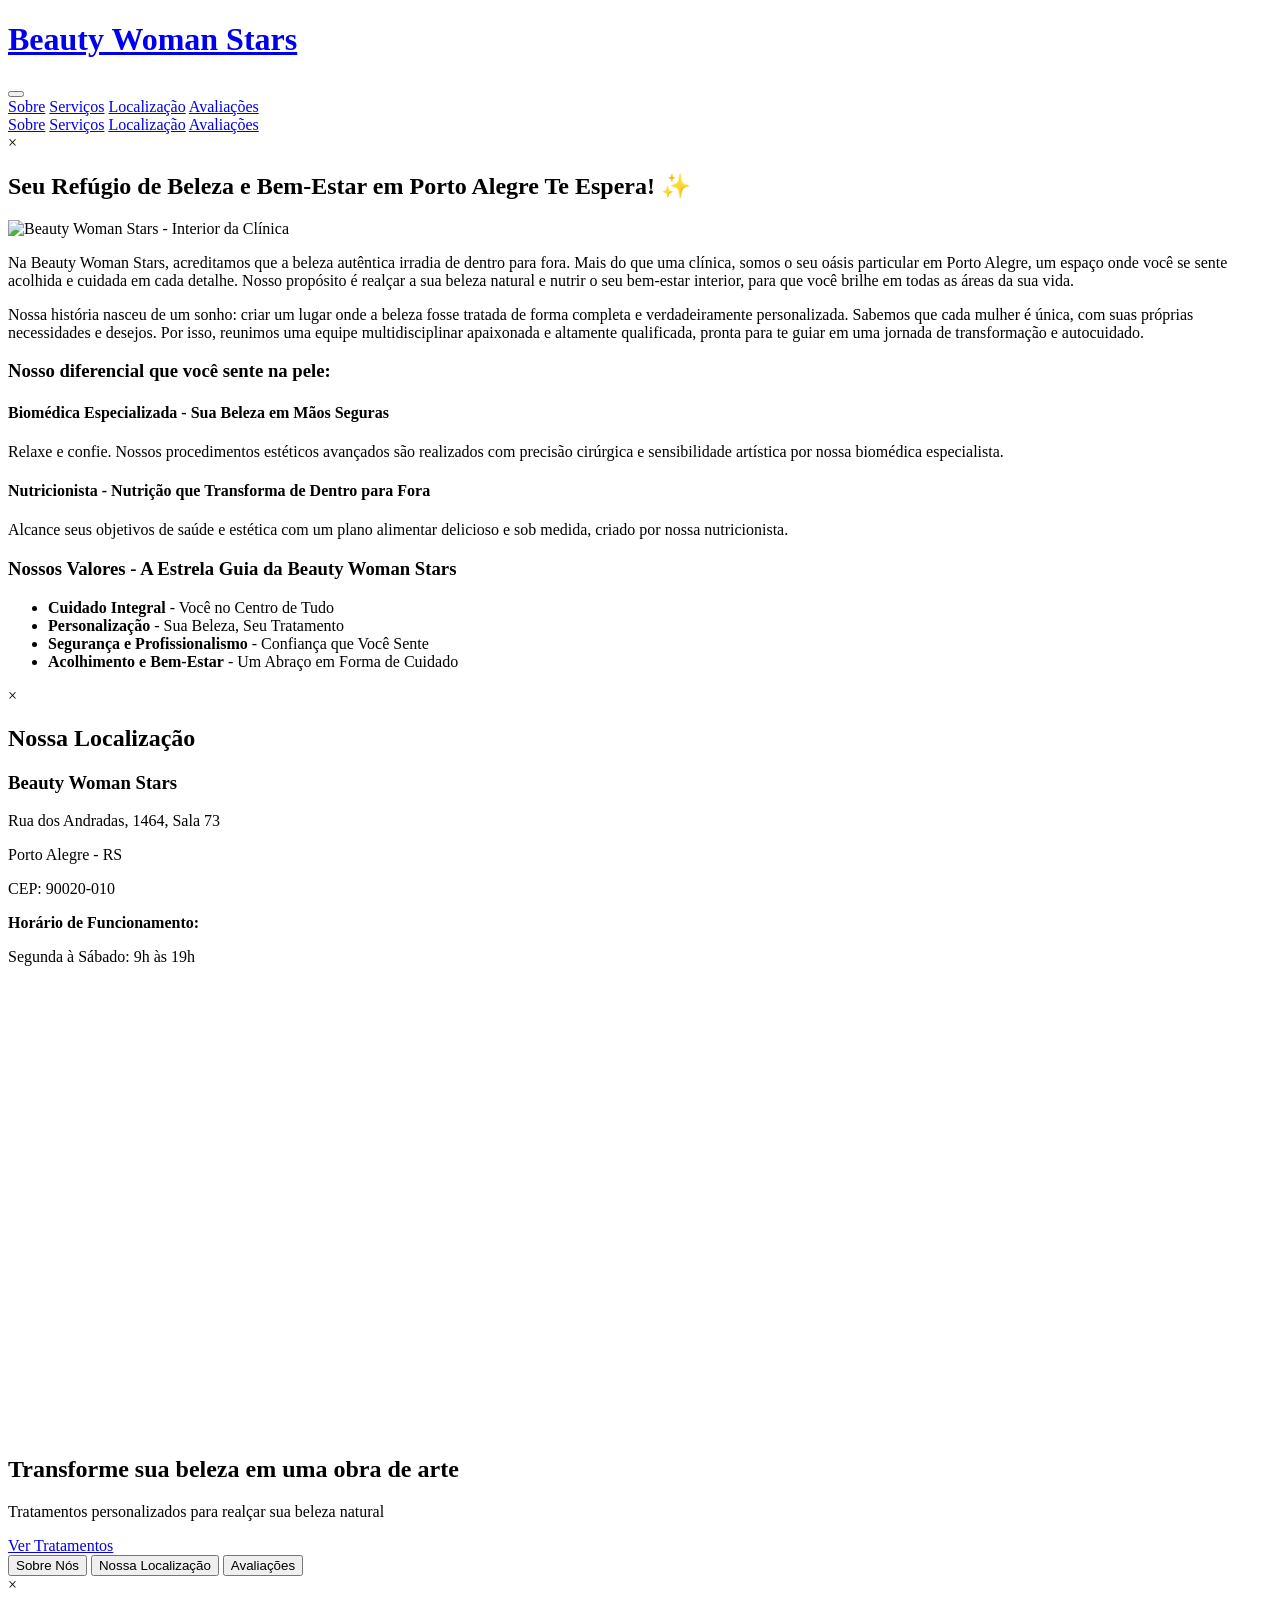
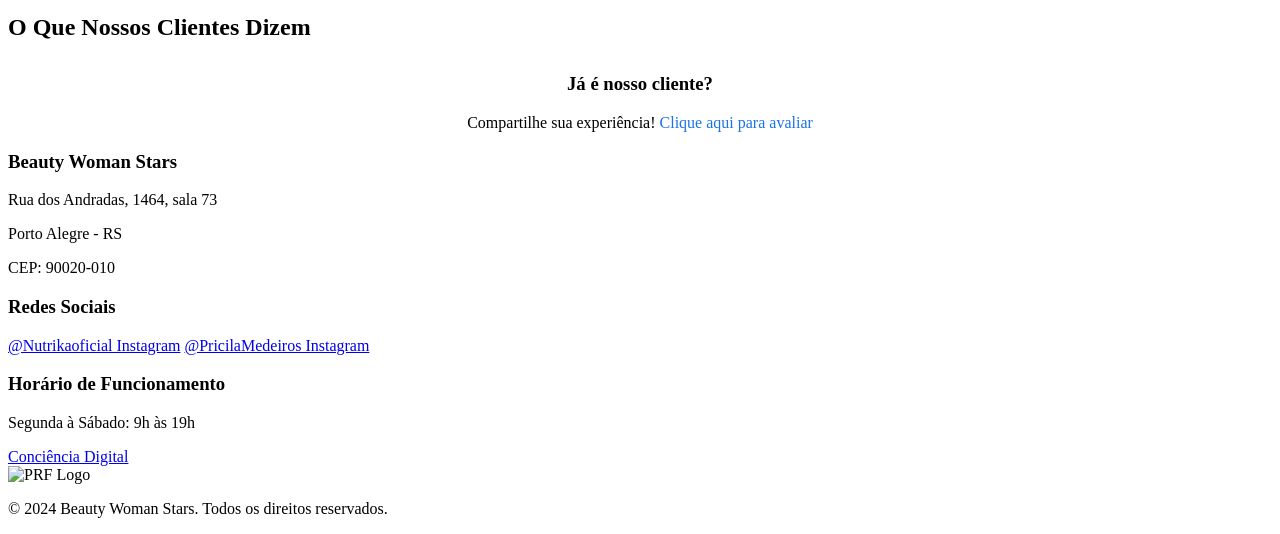
==== index.html @ eb7b233e "Update index.html" ====
<!DOCTYPE html>
<html lang="pt-BR">
<head>
    <meta charset="UTF-8">
    <meta name="viewport" content="width=device-width, initial-scale=1.0">
    <title>Beauty Woman Stars</title>
    <link rel="stylesheet" href="css/styles.css">
    <link href="https://fonts.googleapis.com/css2?family=Inter:wght@400;500;600;700&display=swap" rel="stylesheet">
    <link rel="stylesheet" href="https://unpkg.com/aos@next/dist/aos.css" />
    <link rel="stylesheet" href="css/modal.css">
    <link rel="stylesheet" href="css/reviews.css">
    <script src="js/mobile-menu.js" defer></script>
</head>
<body>
    <header class="header">
        <div class="header-content container">
            <div class="header-left">
            <a href="#" class="home-link">
                <div class="logo">
                <h1>Beauty Woman Stars</h1>
                </div>
            </a>
            </div>

            <div class="header-right">
            <!-- Mobile Menu Button -->
            <button class="mobile-menu-button" aria-label="Menu">
                <span></span>
                <span></span>
                <span></span>
            </button>

            <!-- Desktop Navigation -->
            <nav class="nav-desktop">
                <a href="#sobre" class="nav-button modal-trigger" data-modal="sobreModal">Sobre</a>
                <a href="#servicos" class="nav-button" onclick="window.location.href='treatments.html'">Serviços</a>
                <a href="#localizacao" class="nav-button modal-trigger" data-modal="localizacaoModal">Localização</a>
                <a href="#reviews" class="nav-button modal-trigger" data-modal="reviewsModal">Avaliações</a>
            </nav>

            <!-- Mobile Navigation -->
            <nav class="nav-mobile">
                <div class="nav-mobile-content">
                <a href="#sobre" class="nav-button modal-trigger" data-modal="sobreModal">Sobre</a>
                <a href="#servicos" class="nav-button" onclick="window.location.href='treatments.html'">Serviços</a>
                <a href="#localizacao" class="nav-button modal-trigger" data-modal="localizacaoModal">Localização</a>
                <a href="#reviews" class="nav-button modal-trigger" data-modal="reviewsModal">Avaliações</a>
                </div>
            </nav>
            </div>
        </div>
    </header>

    <main>
        <section id="sobre" style="display: none;">
            <!-- Original content stays but won't be visible on page -->
        </section>

        <div id="sobreModal" class="modal">
            <div class="modal-content">
                <span class="close-modal">&times;</span>
                <h2>Seu Refúgio de Beleza e Bem-Estar em Porto Alegre Te Espera! ✨</h2>
                <div class="about-intro">
                    <div class="about-image">
                        <img src="images/clinica.jpg"
                             alt="Beauty Woman Stars - Interior da Clínica" 
                             class="clinic-image"
                             onerror="this.onerror=null; if(!this.src.includes('placeholder.svg')) this.src='images/placeholder.svg';">
                    </div>
                    <p>Na Beauty Woman Stars, acreditamos que a beleza autêntica irradia de dentro para fora. Mais do que uma clínica, somos o seu oásis particular em Porto Alegre, um espaço onde você se sente acolhida e cuidada em cada detalhe. Nosso propósito é realçar a sua beleza natural e nutrir o seu bem-estar interior, para que você brilhe em todas as áreas da sua vida.</p>
                    
                    <p>Nossa história nasceu de um sonho: criar um lugar onde a beleza fosse tratada de forma completa e verdadeiramente personalizada. Sabemos que cada mulher é única, com suas próprias necessidades e desejos. Por isso, reunimos uma equipe multidisciplinar apaixonada e altamente qualificada, pronta para te guiar em uma jornada de transformação e autocuidado.</p>
                </div>

                <div class="services-highlight">
                    <h3>Nosso diferencial que você sente na pele:</h3>
                    <div class="service-cards">
                        <div class="service-card">
                            <h4>Biomédica Especializada - Sua Beleza em Mãos Seguras</h4>
                            <p>Relaxe e confie. Nossos procedimentos estéticos avançados são realizados com precisão cirúrgica e sensibilidade artística por nossa biomédica especialista.</p>
                        </div>
                        <div class="service-card">
                            <h4>Nutricionista - Nutrição que Transforma de Dentro para Fora</h4>
                            <p>Alcance seus objetivos de saúde e estética com um plano alimentar delicioso e sob medida, criado por nossa nutricionista.</p>
                        </div>
                    </div>
                </div>

                <div class="values">
                    <h3>Nossos Valores - A Estrela Guia da Beauty Woman Stars</h3>
                    <ul>
                        <li><strong>Cuidado Integral</strong> - Você no Centro de Tudo</li>
                        <li><strong>Personalização</strong> - Sua Beleza, Seu Tratamento</li>
                        <li><strong>Segurança e Profissionalismo</strong> - Confiança que Você Sente</li>
                        <li><strong>Acolhimento e Bem-Estar</strong> - Um Abraço em Forma de Cuidado</li>
                    </ul>
                </div>
            </div>
        </div>

        <div id="localizacaoModal" class="modal">
            <div class="modal-content">
                <span class="close-modal">&times;</span>
                <h2>Nossa Localização</h2>
                <div class="location-content">
                    <div class="address-info">
                        <h3>Beauty Woman Stars</h3>
                        <p>Rua dos Andradas, 1464, Sala 73</p>
                        <p>Porto Alegre - RS</p>
                        <p>CEP: 90020-010</p>
                        <p><strong>Horário de Funcionamento:</strong></p>
                        <p>Segunda à Sábado: 9h às 19h</p>
                    </div>
                    
                    <div class="map-container">
                        <iframe
                            width="100%"
                            height="450"
                            style="border:0"
                            loading="lazy"
                            allowfullscreen
                            src="https://www.google.com/maps/embed?pb=!1m18!1m12!1m3!1d3453.8892899421287!2d-51.229292!3d-30.029666!2m3!1f0!2f0!3f0!3m2!1i1024!2i768!4f13.1!3m3!1m2!1s0x9519799250ba7df3%3A0xed3a68b0bb9ce820!2sBeauty%20Woman%20Stars!5e0!3m2!1spt-BR!2sbr!4v1680000000000!5m2!1spt-BR!2sbr">
                        </iframe>
                    </div>
                </div>
            </div>
        </div>

        <section class="hero">
            <div class="container">
                <h2>Transforme sua beleza em uma obra de arte</h2>
                <p>Tratamentos personalizados para realçar sua beleza natural</p>
                <div class="hero-buttons">
                    <a href="#servicos" class="cta-button" onclick="window.location.href='treatments.html'">Ver Tratamentos</a>
                    <div class="secondary-buttons">
                        <button class="nav-button modal-trigger" data-modal="sobreModal" type="button">Sobre Nós</button>
                        <button class="nav-button modal-trigger" data-modal="localizacaoModal">Nossa Localização</button>
                        <button class="nav-button modal-trigger" data-modal="reviewsModal">Avaliações</button>
                    </div>
                </div>
            </div>
        </section>

        <div id="reviewsModal" class="modal">
            <div class="modal-content">
                <span class="close-modal">&times;</span>
                <h2>O Que Nossos Clientes Dizem</h2>
                <div class="reviews-container" id="reviewsContainer">
                    <!-- As avaliações serão inseridas aqui via JavaScript -->
                </div>
                <div style="text-align: center; margin-top: 32px;">
                    <h3>Já é nosso cliente?</h3>
                    <p>
                        Compartilhe sua experiência! 
                        <a href="https://g.page/r/CSDonLuwaDrtEAE/review" 
                           target="_blank" 
                           rel="noopener noreferrer"
                           style="color: #1a73e8; text-decoration: none;">
                            Clique aqui para avaliar
                        </a>
                    </p>
                </div>
            </div>
        </div>
    </main>

    <footer class="footer">
        <div class="container">
            <div class="footer-content">
                <div class="footer-info">
                    <h3>Beauty Woman Stars</h3>
                    <p>Rua dos Andradas, 1464, sala 73</p>
                    <p>Porto Alegre - RS</p>
                    <p>CEP: 90020-010</p>
                </div>
                <div class="footer-social">
                    <h3>Redes Sociais</h3>
                    <div class="social-links">
                        <a href="https://www.instagram.com/nutrikaoficial?igsh=MW40MHUxZmx0c2ljcw==" target="_blank" rel="noopener noreferrer">@Nutrikaoficial Instagram</a>
                        <a href="https://www.instagram.com/drapriscilabio?igsh=MTM0YWtndXdrNzRtNA==" target="_blank" rel="noopener noreferrer">@PricilaMedeiros Instagram</a>
                    </div>
                </div>
                <div class="footer-hours">
                    <h3>Horário de Funcionamento</h3>
                    <p>Segunda à Sábado: 9h às 19h</p>
                    <div class="digital-consciousness">
                        <a href="https://h3c7n.github.io/ConcienciaDigital/index.html" class="cta-button" target="_blank" rel="noopener noreferrer">Conciência Digital</a>
                    </div>
                </div>
            </div>
            <div class="footer-partners">
                <div class="partner-logos">
                    <img src="images/logo_prf.png" alt="PRF Logo" class="partner-logo" title="Certificação PRF">
                </div>
            </div>
            <div class="footer-bottom">
                <p>&copy; 2024 Beauty Woman Stars. Todos os direitos reservados.</p>
            </div>
        </div>
    </footer>
    
    <script src="https://unpkg.com/aos@next/dist/aos.js"></script>
    <!-- Garantir que o caminho está correto -->
    <script src="js/reviews.js"></script>
    <script src="js/treatments.js"></script>
    <script src="js/modal.js"></script>
    <script>
        document.addEventListener('DOMContentLoaded', function() {
            const img = document.querySelector('.clinic-image');
            if (img) {
                console.log('Tentando carregar imagem:', img.src);
                img.addEventListener('error', function() {
                    console.error('Erro ao carregar imagem:', this.src);
                });
                img.addEventListener('load', function() {
                    console.log('Imagem carregada com sucesso:', this.src);
                });
            }
        });
    </script>
</body>
</html>
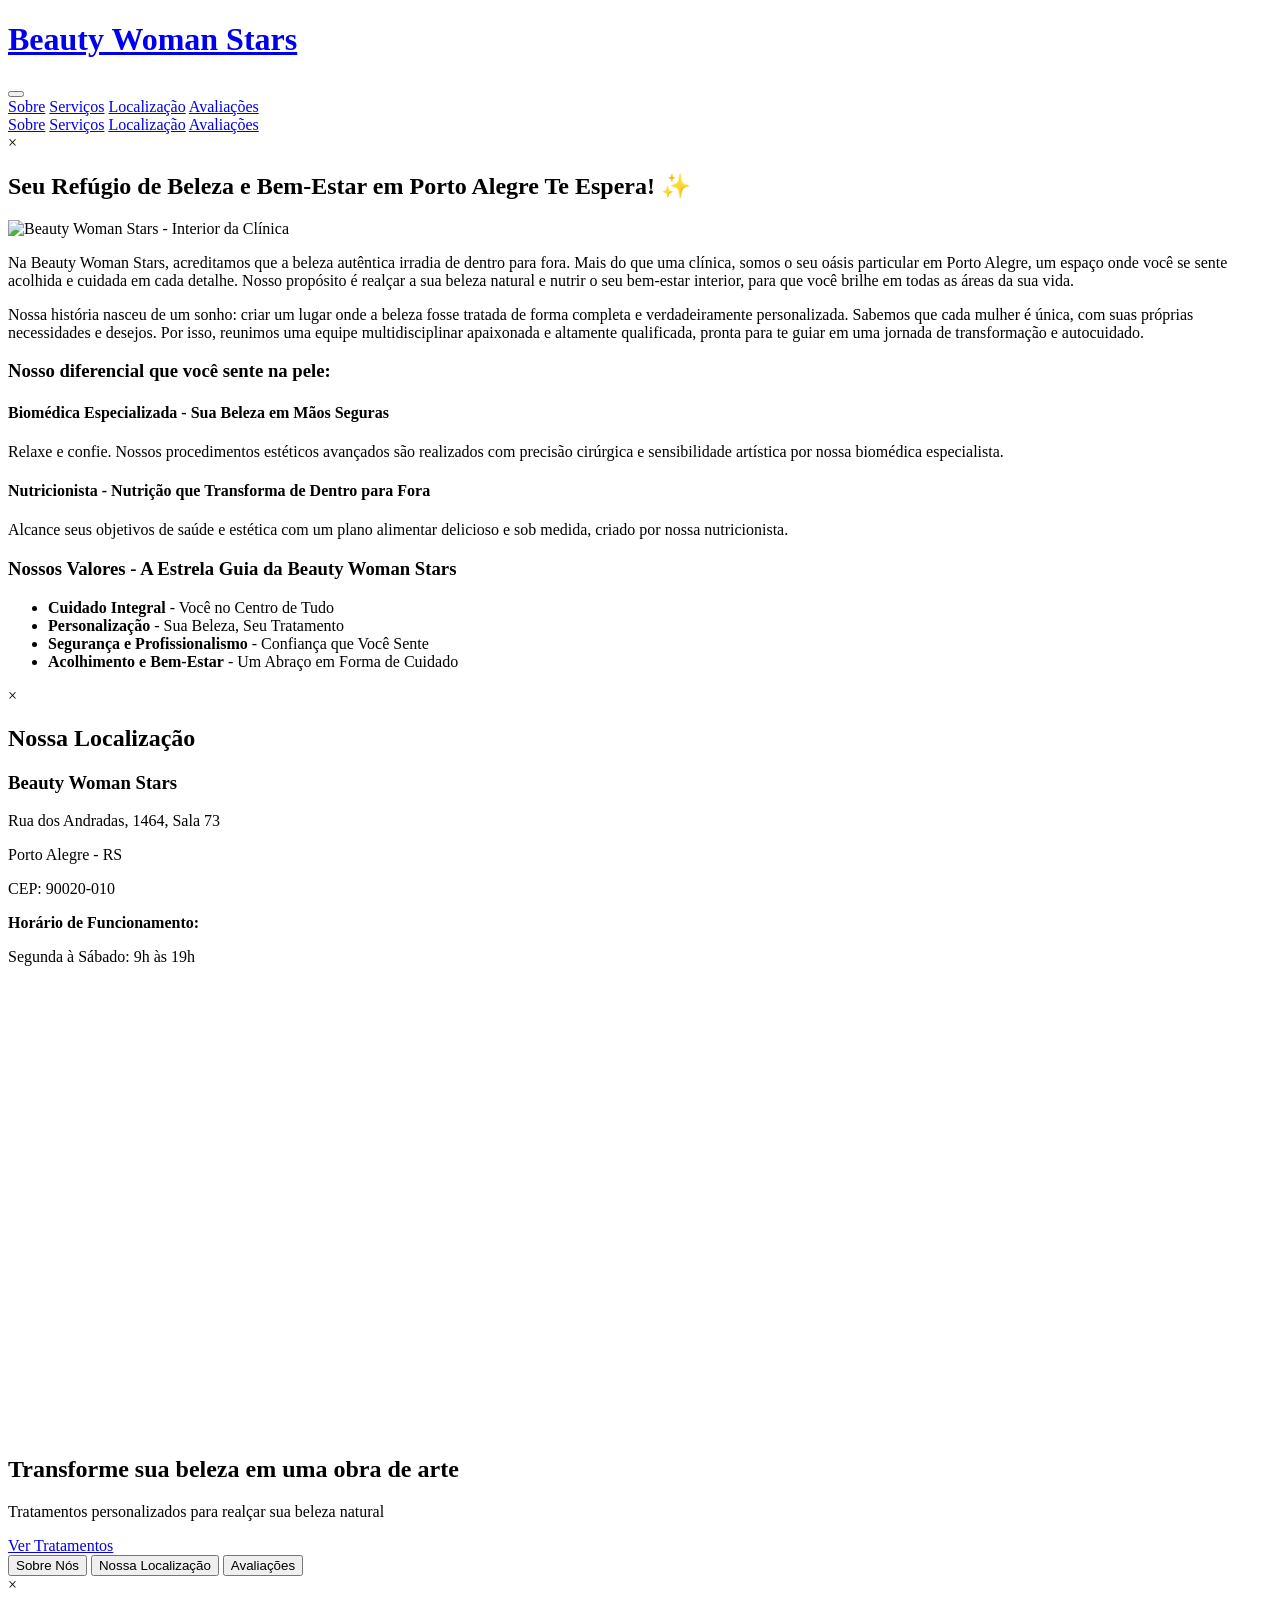
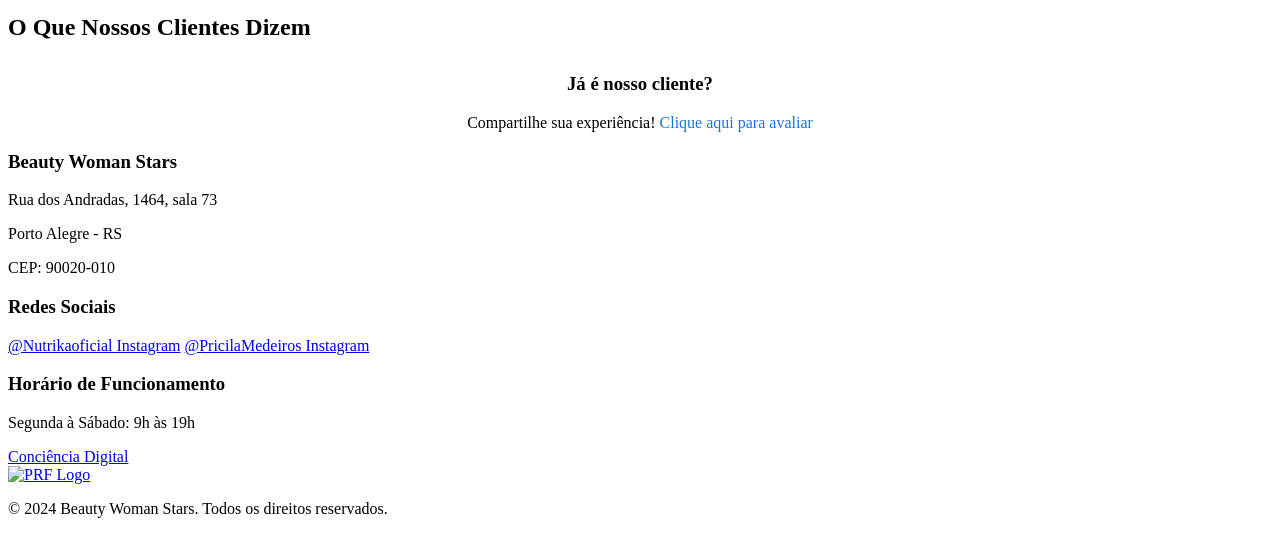
==== commit 3a7d5227: "Update index.html" ====
--- a/index.html
+++ b/index.html
@@ -189,8 +189,10 @@
                 </div>
             </div>
             <div class="footer-partners">
-                <div class="partner-logos">
-                    <img src="images/logo_prf.png" alt="PRF Logo" class="partner-logo" title="Certificação PRF">
+                                <div class="partner-logos">
+                    <a href="https://www.instagram.com/aprf_rs/" target="_blank" rel="noopener noreferrer">
+                        <img src="images/logo_prf.png" alt="PRF Logo" class="partner-logo" title="Certificação PRF">
+                    </a>
                 </div>
             </div>
             <div class="footer-bottom">
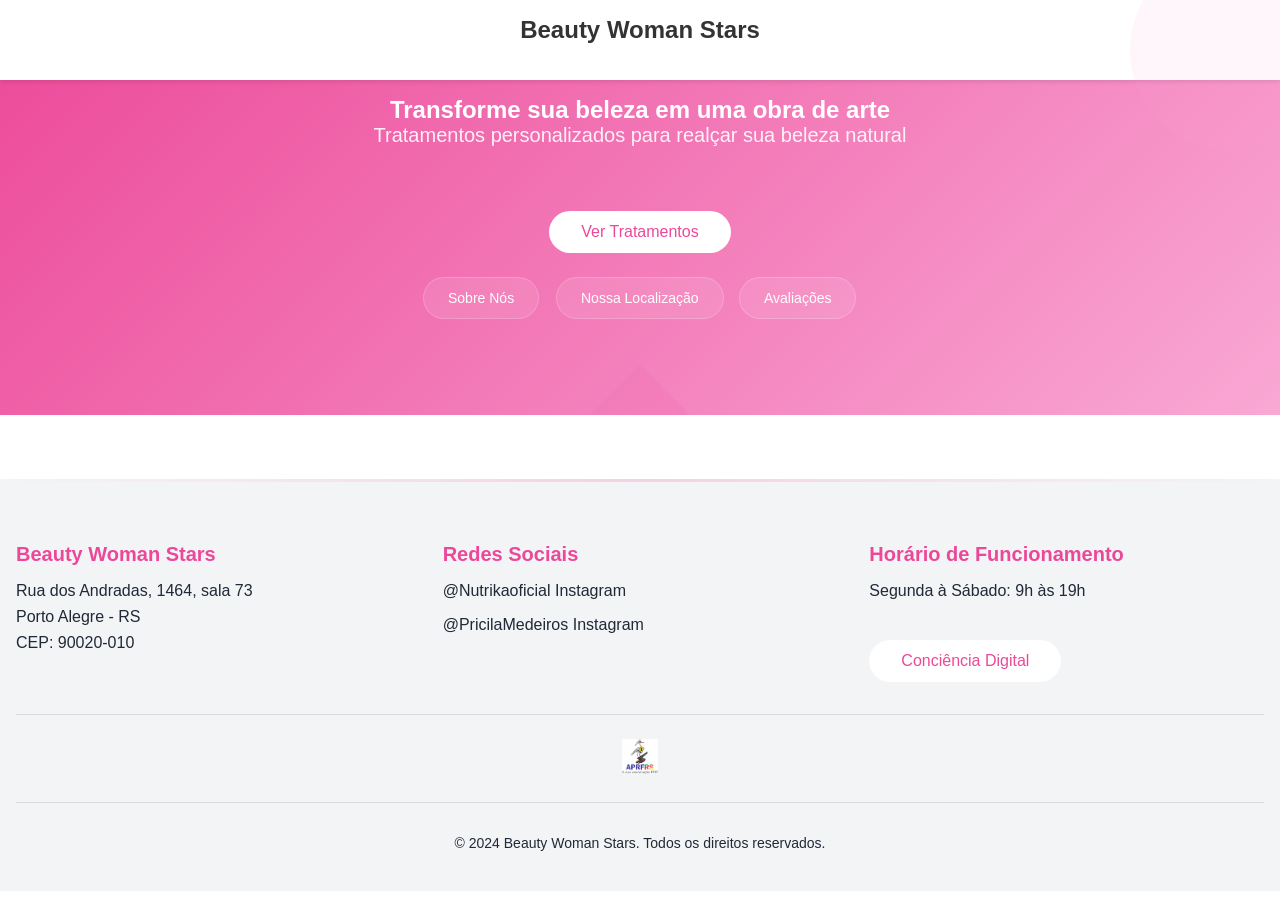
==== commit 9eb90b4b: "Update index.html" ====
--- a/index.html
+++ b/index.html
@@ -76,12 +76,12 @@
                     <h3>Nosso diferencial que você sente na pele:</h3>
                     <div class="service-cards">
                         <div class="service-card">
-                            <h4>Biomédica Especializada - Sua Beleza em Mãos Seguras</h4>
+                            <h4>Biomédica Especializada - Estética Segura e Personalizada</h4>
                             <p>Relaxe e confie. Nossos procedimentos estéticos avançados são realizados com precisão cirúrgica e sensibilidade artística por nossa biomédica especialista.</p>
                         </div>
                         <div class="service-card">
                             <h4>Nutricionista - Nutrição que Transforma de Dentro para Fora</h4>
-                            <p>Alcance seus objetivos de saúde e estética com um plano alimentar delicioso e sob medida, criado por nossa nutricionista.</p>
+                            <p>Relaxe e confie. Cada procedimento é conduzido com precisão especializada e um olhar artístico para resultados harmônicos e naturais.</p>
                         </div>
                     </div>
                 </div>
--- a/css/styles.css
+++ b/css/styles.css
@@ -0,0 +1,1247 @@
+:root {
+    --primary: #EC4899;
+    --primary-light: #F9A8D4;
+    --background: #FFFFFF;
+    --text: #1F2937;
+    --primary-gradient: linear-gradient(135deg, var(--primary), var(--primary-light));
+}
+
+* {
+    margin: 0;
+    padding: 0;
+    box-sizing: border-box;
+}
+
+body {
+    font-family: 'Inter', sans-serif;
+    color: var(--text);
+    background: var(--background);
+    -webkit-font-smoothing: antialiased;
+    -moz-osx-font-smoothing: grayscale;
+}
+
+body.menu-open {
+    overflow: hidden;
+    position: fixed;
+    width: 100%;
+    height: 100%;
+}
+
+.container {
+    max-width: 1280px;
+    margin: 0 auto;
+    padding: 0 1rem;
+}
+
+.header {
+    background-color: #fff;
+    box-shadow: 0 2px 4px rgba(0, 0, 0, 0.1);
+    position: fixed;
+    width: 100%;
+    top: 0;
+    z-index: 1000;
+    padding: 1rem 0;
+    height: 80px; /* Fixed height for header */
+}
+
+.header-content {
+    display: flex;
+    justify-content: center; /* Center the logo */
+    align-items: center;
+    max-width: 1200px;
+    margin: 0 auto;
+    padding: 0 1rem;
+}
+
+.header::before {
+    content: '';
+    position: absolute;
+    top: -50px;
+    right: -50px;
+    width: 200px;
+    height: 200px;
+    background: var(--primary-light);
+    opacity: 0.1;
+    border-radius: 50%;
+    z-index: -1;
+}
+
+.logo {
+    display: flex;
+    align-items: center;
+    margin: 0 auto;
+}
+
+.logo h1 {
+    font-size: 1.5rem;
+    color: #333;
+    font-weight: 600;
+    margin: 0;
+}
+
+.nav-desktop {
+    display: none;
+}
+
+.nav-button {
+    color: #333;
+    text-decoration: none;
+    font-weight: 500;
+    padding: 0.5rem 1rem;
+    border-radius: 4px;
+    transition: background-color 0.3s, color 0.3s;
+}
+
+.nav-button:hover,
+.nav-button.active {
+    background-color: #f0f0f0;
+    color: #000;
+}
+
+.nav-mobile {
+    display: none;
+    position: fixed;
+    top: 64px;
+    left: 0;
+    right: 0;
+    bottom: 0;
+    background: white;
+    padding: 1.5rem;
+    box-shadow: 0 2px 4px rgba(0,0,0,0.1);
+    z-index: 1000;
+    overflow-y: auto;
+}
+
+.nav-mobile.show {
+    display: flex;
+    flex-direction: column;
+    gap: 1rem;
+}
+
+.nav-mobile .nav-button {
+    width: 100%;
+    text-align: left;
+    padding: 1rem 1.25rem;
+    border: none;
+    border-radius: 0.5rem;
+    margin: 0;
+    color: var(--text);
+    text-decoration: none;
+    font-weight: 500;
+    display: flex;
+    align-items: center;
+    gap: 0.75rem;
+}
+
+.nav-mobile .nav-button svg {
+    width: 20px;
+    height: 20px;
+    opacity: 0.7;
+}
+
+.nav-mobile .nav-section {
+    border-bottom: 1px solid rgba(236, 72, 153, 0.1);
+    padding-bottom: 1rem;
+    margin-bottom: 1rem;
+}
+
+.nav-mobile .nav-section-title {
+    font-size: 0.875rem;
+    color: #6B7280;
+    margin-bottom: 0.5rem;
+    padding-left: 1.25rem;
+}
+
+.nav-mobile .nav-button:hover {
+    background-color: rgba(236, 72, 153, 0.1);
+    color: var(--primary);
+}
+
+.nav-mobile .nav-button.cta {
+    background: var(--primary);
+    color: white;
+    justify-content: center;
+    margin-top: auto;
+    padding: 1rem;
+}
+
+.nav-mobile .nav-button.cta:hover {
+    background: var(--primary-light);
+}
+
+.hero {
+    position: relative;
+    background: linear-gradient(135deg, var(--primary), var(--primary-light));
+    color: white;
+    padding: 6rem 0;
+    text-align: center;
+    overflow: hidden;
+}
+
+.hero::after {
+    content: '';
+    position: absolute;
+    bottom: -50px;
+    left: 50%;
+    transform: translateX(-50%);
+    width: 100px;
+    height: 100px;
+    background: var(--primary);
+    opacity: 0.1;
+    clip-path: polygon(50% 0%, 100% 50%, 50% 100%, 0% 50%);
+}
+
+.hero h1 {
+    font-size: 2.5rem;
+    margin-bottom: 1rem;
+    font-weight: 700;
+}
+
+.hero p {
+    font-size: 1.25rem;
+    margin-bottom: 2rem;
+    opacity: 0.9;
+}
+
+.hero-buttons {
+    display: flex;
+    flex-direction: column;
+    align-items: center;
+    gap: 1.5rem;
+    margin-top: 2rem;
+}
+
+.secondary-buttons {
+    display: flex;
+    gap: 1rem;
+    flex-wrap: wrap;
+    justify-content: center;
+}
+
+.secondary-buttons .nav-button {
+    background: rgba(255, 255, 255, 0.1);
+    color: white;
+    border: 1px solid rgba(255, 255, 255, 0.2);
+    padding: 0.75rem 1.5rem;
+    border-radius: 9999px;
+    font-size: 0.875rem;
+    font-weight: 500;
+    transition: all 0.3s ease;
+}
+
+.secondary-buttons .nav-button:hover {
+    background: rgba(255, 255, 255, 0.2);
+    transform: translateY(-2px);
+}
+
+@media (max-width: 768px) {
+    .secondary-buttons {
+        flex-direction: column;
+        width: 100%;
+        gap: 0.5rem;
+    }
+
+    .secondary-buttons .nav-button {
+        width: 100%;
+    }
+}
+
+.grid-overlay {
+    position: absolute;
+    inset: 0;
+    background-image: linear-gradient(rgba(255,255,255,0.2) 1px, transparent 1px),
+                      linear-gradient(90deg, rgba(255,255,255,0.2) 1px, transparent 1px);
+    background-size: 16px 16px;
+}
+
+.treatments-grid {
+    display: grid;
+    grid-template-columns: repeat(auto-fill, minmax(300px, 1fr));
+    gap: 2rem;
+    padding: 2rem 0;
+}
+
+.treatment-card {
+    background: white;
+    border-radius: 1rem;
+    padding: 1.5rem;
+    box-shadow: 0 4px 6px rgba(0, 0, 0, 0.1);
+    border: 1px solid rgba(236, 72, 153, 0.1);
+    display: flex;
+    flex-direction: column;
+    height: 100%;
+    transition: all 0.3s;
+    position: relative;
+    overflow: hidden;
+    cursor: pointer;
+}
+
+.treatment-card::before {
+    content: '';
+    position: absolute;
+    top: -2px;
+    left: -2px;
+    right: -2px;
+    height: 3px;
+    background: var(--primary-gradient);
+    opacity: 0;
+    border-radius: 1rem 1rem 0 0;
+    transition: opacity 0.3s ease;
+}
+
+.treatment-card:hover::before {
+    opacity: 1;
+}
+
+.treatment-card:hover {
+    transform: translateY(-4px);
+    box-shadow: 0 6px 12px rgba(236, 72, 153, 0.15);
+}
+
+.treatment-card.highlight {
+    border-color: var(--primary);
+    box-shadow: 0 0 0 2px var(--primary);
+    animation: highlight 1s ease-out;
+}
+
+@keyframes highlight {
+    0% { transform: scale(1); }
+    50% { transform: scale(1.02); }
+    100% { transform: scale(1); }
+}
+
+.treatment-card .price-info {
+    display: none;
+}
+
+.treatment-card h3 {
+    font-size: 1.25rem;
+    font-weight: 600;
+    color: var(--text);
+    margin-bottom: 0.75rem;
+}
+
+.treatment-content p {
+    color: #4B5563;
+    margin-bottom: 1rem;
+    flex-grow: 1;
+}
+
+.price-info {
+    display: none;
+}
+
+.price-info .price {
+    display: none;
+}
+
+.price-info .price span {
+    display: none;
+}
+
+.price-info .package-price {
+    display: none;
+}
+
+.price-info .observations {
+    display: none;
+}
+
+.cta-button {
+    display: inline-flex;
+    align-items: center;
+    justify-content: center;
+    gap: 0.5rem;
+    background: var(--primary);
+    color: white;
+    padding: 0.75rem 1.5rem;
+    border-radius: 0.5rem;
+    font-weight: 500;
+    text-decoration: none;
+    transition: all 0.3s;
+    margin-top: 1rem;
+}
+
+.cta-button:hover {
+    background: var(--primary-light);
+    transform: scale(1.05);
+}
+
+.cta-button {
+    display: inline-block;
+    background: white;
+    color: var(--primary);
+    padding: 0.75rem 2rem;
+    border-radius: 9999px;
+    font-weight: 500;
+    text-decoration: none;
+    transition: all 0.3s;
+    margin-top: 2rem;
+}
+
+.menu-toggle {
+    display: none;
+    background: none;
+    border: none;
+    cursor: pointer;
+    padding: 0.5rem;
+    z-index: 1001;
+}
+
+.menu-icon {
+    display: block;
+    width: 24px;
+    height: 2px;
+    background-color: var(--text);
+    position: relative;
+    transition: all 0.3s;
+}
+
+.menu-icon::before,
+.menu-icon::after {
+    content: '';
+    position: absolute;
+    width: 24px;
+    height: 2px;
+    background-color: var(--text);
+    transition: all 0.3s;
+}
+
+.menu-icon::before {
+    top: -6px;
+}
+
+.menu-icon::after {
+    bottom: -6px;
+}
+
+/* Reviews Styles - Consolidated */
+.reviews-section {
+    padding: 4rem 0;
+    background-color: #f9f9f9;
+}
+
+.reviews-section h2 {
+    text-align: center;
+    margin-bottom: 2rem;
+    color: #213547;
+    font-size: 2em;
+}
+
+.reviews-container {
+    display: grid;
+    grid-template-columns: repeat(auto-fit, minmax(300px, 1fr));
+    gap: 2rem;
+    padding: 1rem;
+    max-width: 1200px;
+    margin: 0 auto;
+}
+
+.review-card {
+    background: #ffffff;
+    border-radius: 8px;
+    padding: 1.5rem;
+    box-shadow: 0 2px 4px rgba(0, 0, 0, 0.1);
+    transition: transform 0.3s ease;
+}
+
+.review-card:hover {
+    transform: translateY(-5px);
+}
+
+.review-header {
+    display: flex;
+    align-items: center;
+    margin-bottom: 1rem;
+}
+
+.review-avatar {
+    width: 48px;
+    height: 48px;
+    border-radius: 50%;
+    margin-right: 1rem;
+    object-fit: cover;
+}
+
+.review-author {
+    font-weight: 600;
+    color: #213547;
+    margin-bottom: 0.25rem;
+}
+
+.review-rating {
+    color: #ffd700;
+    font-size: 1.2rem;
+    letter-spacing: 2px;
+}
+
+.review-text {
+    color: #4a5568;
+    font-size: 0.95rem;
+    line-height: 1.6;
+    margin: 1rem 0;
+}
+
+.review-date {
+    color: #718096;
+    font-size: 0.85rem;
+    font-style: italic;
+}
+
+@media (max-width: 768px) {
+    .reviews-container {
+        grid-template-columns: 1fr;
+        padding: 1rem;
+    }
+
+    .reviews-section {
+        padding: 2rem 0;
+    }
+}
+
+.footer {
+    background: #f3f4f6;
+    padding: 4rem 0 2rem;
+    margin-top: 4rem;
+    position: relative;
+    overflow: hidden;
+}
+
+.footer::before {
+    content: '';
+    position: absolute;
+    top: 0;
+    left: 0;
+    width: 100%;
+    height: 3px;
+    background: linear-gradient(
+        90deg,
+        transparent,
+        var(--primary-light),
+        var(--primary),
+        var(--primary-light),
+        transparent
+    );
+    opacity: 0.2;
+}
+
+.footer-content {
+    display: grid;
+    grid-template-columns: repeat(auto-fit, minmax(250px, 1fr));
+    gap: 2rem;
+    margin-bottom: 2rem;
+}
+
+.footer h3 {
+    color: var(--primary);
+    margin-bottom: 1rem;
+    font-size: 1.25rem;
+}
+
+.footer p {
+    margin-bottom: 0.5rem;
+    color: var(--text);
+}
+
+.social-links {
+    display: flex;
+    flex-direction: column;
+    gap: 1rem;
+}
+
+.social-links a {
+    color: var(--text);
+    text-decoration: none;
+    transition: color 0.3s;
+}
+
+.social-links a:hover {
+    color: var(--primary);
+}
+
+.footer-bottom {
+    border-top: 1px solid rgba(0,0,0,0.1);
+    padding-top: 2rem;
+    text-align: center;
+    color: var(--text);
+    font-size: 0.875rem;
+}
+
+.features {
+    padding: 4rem 0;
+    background: linear-gradient(to bottom, #fff, #f9fafb);
+    position: relative;
+    overflow: hidden;
+}
+
+.features::before {
+    content: '';
+    position: absolute;
+    top: 50%;
+    left: 0;
+    width: 100%;
+    height: 1px;
+    background: linear-gradient(90deg, 
+        transparent,
+        var(--primary-light),
+        transparent
+    );
+    opacity: 0.2;
+}
+
+.features h2 {
+    text-align: center;
+    font-size: 2rem;
+    margin-bottom: 3rem;
+    color: var(--text);
+}
+
+.features-grid {
+    display: grid;
+    grid-template-columns: repeat(auto-fit, minmax(250px, 1fr));
+    gap: 2rem;
+    margin-top: 2rem;
+}
+
+.feature-card {
+    text-align: center;
+    padding: 2rem;
+    border-radius: 1rem;
+    background: white;
+    box-shadow: 0 4px 6px rgba(0,0,0,0.05);
+    transition: transform 0.3s;
+}
+
+.feature-card:hover {
+    transform: translateY(-5px);
+}
+
+.feature-icon {
+    font-size: 2.5rem;
+    margin-bottom: 1rem;
+    display: inline-block;
+}
+
+.treatments-section {
+    padding: 4rem 0;
+}
+
+.treatments-section h2 {
+    text-align: center;
+    font-size: 2rem;
+    margin-bottom: 3rem;
+    color: var(--text);
+}
+
+/* Estilos para os botões de navegação e filtro */
+.nav-button,
+.filter-button {
+    padding: 0.75rem 1.5rem;
+    border: 1px solid var(--primary);
+    border-radius: 9999px;
+    font-size: 0.875rem;
+    font-weight: 500;
+    background: none;
+    color: var(--primary);
+    cursor: pointer;
+    transition: all 0.3s ease;
+    text-decoration: none;
+    display: inline-block;
+}
+
+.nav-button:hover,
+.filter-button:hover {
+    background-color: rgba(236, 72, 153, 0.1);
+    transform: translateY(-2px);
+    box-shadow: 0 2px 4px rgba(236, 72, 153, 0.2);
+}
+
+.nav-button.active,
+.filter-button.active {
+    background: var(--primary);
+    color: white;
+    box-shadow: 0 2px 4px rgba(236, 72, 153, 0.3);
+}
+
+.treatments-filters {
+    display: flex;
+    justify-content: center;
+    gap: 1rem;
+    margin: 2rem 0;
+    flex-wrap: wrap;
+}
+
+/* Animação suave para transição de estados */
+.nav-button,
+.filter-button,
+.treatment-card {
+    will-change: transform;
+    transition: all 0.3s cubic-bezier(0.4, 0, 0.2, 1);
+}
+
+/* Ajuste responsivo para os botões */
+@media (max-width: 768px) {
+    .treatments-filters {
+        flex-direction: column;
+        padding: 0 1rem;
+    }
+
+    .nav-button,
+    .filter-button {
+        width: 100%;
+        text-align: center;
+        margin-bottom: 0.5rem;
+    }
+}
+
+@media (max-width: 768px) {
+    .nav-desktop {
+        display: none;
+    }
+
+    .menu-toggle {
+        display: block;
+    }
+
+    .nav-desktop {
+        display: none;
+        position: absolute;
+        top: 4rem;
+        left: 0;
+        right: 0;
+        background: white;
+        padding: 1rem;
+        box-shadow: 0 2px 4px rgba(0,0,0,0.1);
+    }
+
+    .nav-desktop.show {
+        display: flex;
+        flex-direction: column;
+        gap: 0.5rem;
+    }
+
+    .nav-button {
+        width: 100%;
+        text-align: left;
+    }
+
+    .treatments-grid {
+        grid-template-columns: 1fr;
+    }
+
+    .hero h1 {
+        font-size: 2rem;
+    }
+
+    .hero p {
+        font-size: 1rem;
+    }
+
+    .footer-content {
+        grid-template-columns: 1fr;
+        text-align: center;
+    }
+
+    .social-links {
+        justify-content: center;
+    }
+
+    .features-grid {
+        grid-template-columns: 1fr;
+    }
+
+    .feature-card {
+        padding: 1.5rem;
+    }
+
+    /* Melhor animação para o ícone do menu */
+    .menu-toggle.active .menu-icon {
+        background-color: transparent;
+    }
+
+    .menu-toggle.active .menu-icon::before {
+        transform: rotate(45deg) translate(5px, 5px);
+    }
+
+    .menu-toggle.active .menu-icon::after {
+        transform: rotate(-45deg) translate(5px, -5px);
+    }
+
+    /* Prevenir scroll quando menu está aberto */
+    body.menu-open {
+        overflow: hidden;
+    }
+}
+
+.home-link {
+    color: inherit;
+    text-decoration: none;
+    display: flex;
+    align-items: center;
+    gap: 0.5rem;
+    transition: all 0.3s ease;
+    justify-content: center;
+}
+
+.home-link:hover {
+    color: var(--primary);
+    transform: translateY(-1px);
+}
+
+.home-link h1 {
+    font-size: 1.5rem;
+    font-weight: 600;
+}
+
+.treatments-page {
+    position: relative;
+    min-height: calc(100vh - 80px); /* Subtract header height */
+    padding-bottom: 2rem;
+}
+
+.treatments-page::before {
+    content: '';
+    position: fixed;
+    top: 20%;
+    left: -100px;
+    width: 300px;
+    height: 300px;
+    background: var(--primary);
+    opacity: 0.05;
+    border-radius: 30% 70% 70% 30% / 30% 30% 70% 70%;
+    z-index: -1;
+}
+
+.treatments-page::after {
+    content: '';
+    position: fixed;
+    bottom: 10%;
+    right: -100px;
+    width: 250px;
+    height: 250px;
+    background: var(--primary-light);
+    opacity: 0.05;
+    border-radius: 63% 37% 37% 63% / 43% 37% 63% 57%;
+    z-index: -1;
+}
+
+/* Menu Mobile Styles */
+.menu-toggle {
+    display: none;
+    background: none;
+    border: none;
+    cursor: pointer;
+    padding: 10px;
+}
+
+.menu-icon {
+    display: block;
+    width: 25px;
+    height: 2px;
+    background-color: #000;
+    position: relative;
+    transition: background-color 0.3s;
+}
+
+.menu-icon::before,
+.menu-icon::after {
+    content: '';
+    position: absolute;
+    width: 100%;
+    height: 2px;
+    background-color: #000;
+    transition: transform 0.3s;
+}
+
+.menu-icon::before {
+    top: -8px;
+}
+
+.menu-icon::after {
+    bottom: -8px;
+}
+
+.nav-mobile {
+    display: none;
+    position: fixed;
+    top: 64px;
+    left: 0;
+    right: 0;
+    bottom: 0;
+    background: white;
+    padding: 1.5rem;
+    box-shadow: 0 2px 4px rgba(0,0,0,0.1);
+    z-index: 1000;
+    overflow-y: auto;
+}
+
+.nav-mobile.show {
+    display: flex;
+    flex-direction: column;
+    gap: 1rem;
+}
+
+.nav-mobile .nav-button {
+    width: 100%;
+    text-align: left;
+    padding: 1rem 1.25rem;
+    border: none;
+    border-radius: 0.5rem;
+    margin: 0;
+    color: var(--text);
+    text-decoration: none;
+    font-weight: 500;
+    display: flex;
+    align-items: center;
+    gap: 0.75rem;
+}
+
+.nav-mobile .nav-button svg {
+    width: 20px;
+    height: 20px;
+    opacity: 0.7;
+}
+
+.nav-mobile .nav-section {
+    border-bottom: 1px solid rgba(236, 72, 153, 0.1);
+    padding-bottom: 1rem;
+    margin-bottom: 1rem;
+}
+
+.nav-mobile .nav-section-title {
+    font-size: 0.875rem;
+    color: #6B7280;
+    margin-bottom: 0.5rem;
+    padding-left: 1.25rem;
+}
+
+.nav-mobile .nav-button:hover {
+    background-color: rgba(236, 72, 153, 0.1);
+    color: var(--primary);
+}
+
+.nav-mobile .nav-button.cta {
+    background: var(--primary);
+    color: white;
+    justify-content: center;
+    margin-top: auto;
+    padding: 1rem;
+}
+
+.nav-mobile .nav-button.cta:hover {
+    background: var(--primary-light);
+}
+
+/* Menu mobile quando aberto */
+.nav-mobile.show {
+    display: flex;
+    flex-direction: column;
+    position: absolute;
+    top: 100%;
+    left: 0;
+    right: 0;
+    background-color: white;
+    padding: 20px;
+    box-shadow: 0 2px 5px rgba(0,0,0,0.1);
+}
+
+.nav-mobile.show .nav-button {
+    padding: 15px;
+    text-align: center;
+    border-bottom: 1px solid #eee;
+}
+
+.nav-mobile.show .nav-button:last-child {
+    border-bottom: none;
+}
+
+/* Media queries */
+@media (max-width: 768px) {
+    .nav-desktop {
+        display: none;
+    }
+    
+    .menu-toggle {
+        display: block;
+    }
+
+    /* Animação do ícone do menu quando aberto */
+    .menu-toggle.active .menu-icon {
+        background-color: transparent;
+    }
+
+    .menu-toggle.active .menu-icon::before {
+        transform: rotate(45deg) translate(5px, 5px);
+    }
+
+    .menu-toggle.active .menu-icon::after {
+        transform: rotate(-45deg) translate(5px, -5px);
+    }
+}
+
+.treatment-categories {
+    margin-top: 2rem;
+}
+
+.category-section {
+    margin-bottom: 3rem;
+}
+
+.category-section h2 {
+    margin-bottom: 1.5rem;
+    color: var(--text);
+    font-size: 1.5rem;
+}
+
+/* Menu Mobile Styles - Atualizado */
+.nav-mobile {
+    display: none;
+    position: fixed;
+    top: 64px; /* altura do header */
+    left: 0;
+    right: 0;
+    bottom: 0;
+    background: white;
+    padding: 1.5rem;
+    box-shadow: 0 2px 4px rgba(0,0,0,0.1);
+    z-index: 1000;
+    overflow-y: auto;
+}
+
+.nav-mobile.show {
+    display: flex;
+    flex-direction: column;
+    gap: 1rem;
+}
+
+.nav-mobile .nav-section {
+    margin-bottom: 1.5rem;
+}
+
+.nav-mobile .nav-button {
+    display: flex;
+    align-items: center;
+    width: 100%;
+    padding: 1rem;
+    margin: 0.25rem 0;
+    text-align: left;
+    border-radius: 0.5rem;
+    background: none;
+    border: none;
+    color: var(--text);
+    text-decoration: none;
+    transition: all 0.3s ease;9
+}
+
+.nav-mobile .nav-button:hover {
+    background-color: rgba(236, 72, 153, 0.1);
+    color: var(--primary);
+}
+
+/* Menu Toggle Button - Atualizado */
+.menu-toggle {
+    display: none;
+    padding: 0.5rem;
+    background: none;
+    border: none;
+    cursor: pointer;
+    z-index: 1001;
+}
+
+@media (max-width: 768px) {
+    .menu-toggle {
+        display: block;
+    }
+
+    .nav-desktop {
+        display: none;
+    }
+}
+
+/* Modal Styles */
+.modal {
+    display: none;
+    position: fixed;
+    z-index: 1000;
+    left: 0;
+    top: 0;
+    width: 100%;
+    height: 100%;
+    background-color: rgba(0, 0, 0, 0.7);
+    overflow-y: auto;
+}
+
+.modal-content {
+    background-color: #fefefe;
+    margin: 5% auto;
+    padding: 20px;
+    border: 1px solid #888;
+    width: 80%;
+    max-width: 800px;
+    border-radius: 8px;
+    position: relative;
+    animation: modalOpen 0.3s ease-out;
+}
+
+.close-modal {
+    position: absolute;
+    right: 20px;
+    top: 10px;
+    font-size: 28px;
+    font-weight: bold;
+    color: #666;
+    cursor: pointer;
+}
+
+.close-modal:hover {
+    color: #000;
+}
+
+@keyframes modalOpen {
+    from {
+        opacity: 0;
+        transform: translateY(-100px);
+    }
+    to {
+        opacity: 1;
+        transform: translateY(0);
+    }
+}
+
+/* Estilos específicos para o conteúdo do modal */
+.modal-content .about-intro {
+    margin-bottom: 30px;
+}
+
+.modal-content h2 {
+    color: #333;
+    margin-bottom: 20px;
+}
+
+/* Mobile Menu Styles */
+.mobile-menu-button {
+    display: none;
+    flex-direction: column;
+    justify-content: space-around;
+    width: 30px;
+    height: 25px;
+    background: transparent;
+    border: none;
+    cursor: pointer;
+    padding: 0;
+    z-index: 1001;
+}
+
+.mobile-menu-button span {
+    width: 100%;
+    height: 3px;
+    background-color: var(--text);
+    border-radius: 3px;
+    transition: all 0.3s ease;
+}
+
+.mobile-menu-button.active span:nth-child(1) {
+    transform: rotate(45deg) translate(6px, 6px);
+}
+
+.mobile-menu-button.active span:nth-child(2) {
+    opacity: 0;
+}
+
+.mobile-menu-button.active span:nth-child(3) {
+    transform: rotate(-45deg) translate(6px, -6px);
+}
+
+.nav-mobile {
+    display: none;
+    position: fixed;
+    top: 0;
+    left: 0;
+    width: 100%;
+    height: 100vh;
+    background-color: rgba(255, 255, 255, 0.98);
+    z-index: 1000;
+    padding-top: 80px;
+}
+
+.nav-mobile.active {
+    display: block;
+}
+
+.nav-mobile-content {
+    display: flex;
+    flex-direction: column;
+    align-items: center;
+    gap: 20px;
+}
+
+.nav-mobile .nav-button {
+    font-size: 1.2rem;
+    text-decoration: none;
+    color: var(--text);
+    padding: 10px 20px;
+    transition: color 0.3s ease;
+}
+
+.nav-mobile .nav-button:hover {
+    color: var(--primary);
+}
+
+@media (max-width: 768px) {
+    .nav-desktop {
+        display: none;
+    }
+    
+    .mobile-menu-button {
+        display: flex;
+    }
+}
+
+.treatments-container {
+    padding-top: 100px; /* Adjust this value based on your header height */
+}
+
+/* Footer Partners Styles */
+.footer-partners {
+    display: flex;
+    justify-content: center;
+    align-items: center;
+    padding: 1.5rem 0;
+    border-top: 1px solid rgba(0, 0, 0, 0.1);
+    margin-top: 1.5rem;
+}
+
+.partner-logos {
+    display: flex;
+    justify-content: center;
+    align-items: center;
+    gap: 1.5rem;
+    flex-wrap: wrap;
+    max-width: 800px;
+    margin: 0 auto;
+}
+
+.partner-logo {
+    max-width: 100px; /* Reduced from previous size */
+    height: auto; /* Changed to auto to maintain aspect ratio */
+    width: auto;
+    max-height: 35px; /* New max-height constraint */
+    transition: transform 0.2s ease;
+    opacity: 0.85;
+    object-fit: contain;
+}
+
+.partner-logo:hover {
+    transform: translateY(-2px);
+    opacity: 1;
+}
+
+@media (max-width: 768px) {
+    .partner-logo {
+        max-height: 30px; /* Slightly smaller on mobile */
+    }
+    
+    .footer-partners {
+        padding: 1rem 0;
+    }
+}
--- a/css/modal.css
+++ b/css/modal.css
@@ -0,0 +1,199 @@
+.modal {
+    display: none;
+    position: fixed;
+    z-index: 1000;
+    left: 0;
+    top: 0;
+    width: 100%;
+    height: 100%;
+    background-color: rgba(0, 0, 0, 0.7);
+    overflow-y: auto;
+}
+
+.modal-content {
+    background-color: #fefefe;
+    margin: 5% auto;
+    padding: 30px;
+    border: none;
+    width: 90%;
+    max-width: 800px;
+    border-radius: 16px;
+    position: relative;
+    animation: modalOpen 0.3s ease-out;
+    box-shadow: 0 4px 20px rgba(0, 0, 0, 0.15);
+}
+
+.close-modal {
+    position: absolute;
+    right: 20px;
+    top: 20px;
+    font-size: 28px;
+    font-weight: bold;
+    color: #666;
+    cursor: pointer;
+    background: none;
+    border: none;
+    padding: 5px;
+    width: 40px;
+    height: 40px;
+    border-radius: 50%;
+    display: flex;
+    align-items: center;
+    justify-content: center;
+    transition: all 0.3s ease;
+}
+
+.close-modal:hover {
+    background-color: rgba(0, 0, 0, 0.05);
+    color: #000;
+}
+
+.modal h2 {
+    color: var(--text);
+    font-size: 1.8em;
+    margin-bottom: 1.5rem;
+    padding-right: 40px;
+}
+
+.modal-content .about-intro {
+    margin-bottom: 2rem;
+    line-height: 1.8;
+}
+
+.modal-content .services-highlight {
+    background-color: #f8f9fa;
+    padding: 2rem;
+    border-radius: 12px;
+    margin: 2rem 0;
+}
+
+.modal-content .service-cards {
+    display: grid;
+    grid-template-columns: repeat(auto-fit, minmax(250px, 1fr));
+    gap: 1.5rem;
+    margin-top: 1.5rem;
+}
+
+.modal-content .service-card {
+    background: white;
+    padding: 1.5rem;
+    border-radius: 8px;
+    box-shadow: 0 2px 8px rgba(0, 0, 0, 0.05);
+}
+
+.modal-content .values ul {
+    list-style: none;
+    padding: 0;
+}
+
+.modal-content .values li {
+    margin-bottom: 1rem;
+    padding-left: 1.5rem;
+    position: relative;
+}
+
+.modal-content .values li::before {
+    content: '★';
+    position: absolute;
+    left: 0;
+    color: var(--primary);
+}
+
+@keyframes modalOpen {
+    from {
+        opacity: 0;
+        transform: scale(0.95) translateY(-20px);
+    }
+    to {
+        opacity: 1;
+        transform: scale(1) translateY(0);
+    }
+}
+
+@media (max-width: 768px) {
+    .modal-content {
+        margin: 10% auto;
+        width: 95%;
+        padding: 20px;
+    }
+    
+    .modal-content .service-cards {
+        grid-template-columns: 1fr;
+    }
+}
+
+/* Estilos específicos para o modal de localização */
+.location-content {
+    display: grid;
+    grid-template-columns: 1fr;
+    gap: 2rem;
+}
+
+.address-info {
+    background: #f8f9fa;
+    padding: 2rem;
+    border-radius: 12px;
+    box-shadow: 0 2px 8px rgba(0, 0, 0, 0.05);
+}
+
+.address-info h3 {
+    color: var(--primary);
+    margin-bottom: 1rem;
+    font-size: 1.4em;
+}
+
+.address-info p {
+    margin-bottom: 0.5rem;
+    line-height: 1.6;
+}
+
+.map-container {
+    position: relative;
+    width: 100%;
+    border-radius: 12px;
+    overflow: hidden;
+    box-shadow: 0 4px 12px rgba(0, 0, 0, 0.1);
+}
+
+.map-container iframe {
+    width: 100%;
+    height: 450px;
+    border: none;
+}
+
+.about-image {
+    width: 100%;
+    margin: 20px 0;
+    text-align: center;
+    min-height: 300px;
+    position: relative;
+    background: #f8f9fa;
+    border-radius: 8px;
+    display: flex;
+    align-items: center;
+    justify-content: center;
+}
+
+.clinic-image {
+    max-width: 100%;
+    height: auto;
+    min-height: 300px;
+    border-radius: 8px;
+    box-shadow: 0 4px 8px rgba(0, 0, 0, 0.1);
+    object-fit: cover;
+    background-color: #f8f9fa;
+}
+
+.clinic-image[src='images/placeholder.jpg'] {
+    opacity: 0.5;
+}
+
+@media (min-width: 768px) {
+    .location-content {
+        grid-template-columns: 300px 1fr;
+    }
+
+    .clinic-image {
+        max-width: 80%;
+    }
+}
--- a/css/reviews.css
+++ b/css/reviews.css
@@ -0,0 +1,75 @@
+.reviews-section {
+    padding: 40px 0;
+    background-color: #fff;
+}
+
+.reviews-container {
+    max-width: 800px;
+    margin: 0 auto;
+    display: grid;
+    grid-template-columns: repeat(auto-fit, minmax(300px, 1fr));
+    gap: 24px;
+    padding: 20px;
+}
+
+.review-card {
+    background: #fff;
+    border-radius: 8px;
+    padding: 16px;
+    box-shadow: 0 1px 4px rgba(0,0,0,0.1);
+    transition: box-shadow 0.3s ease;
+}
+
+.review-card:hover {
+    box-shadow: 0 2px 8px rgba(0,0,0,0.15);
+}
+
+.review-header {
+    display: flex;
+    align-items: center;
+    gap: 12px;
+}
+
+.review-info {
+    flex: 1;
+}
+
+.review-rating {
+    display: flex;
+    align-items: center;
+    margin-top: 4px;
+}
+
+.google-symbols {
+    font-size: 14px;
+    letter-spacing: 1px;
+}
+
+.review-avatar {
+    border-radius: 50%;
+    object-fit: cover;
+}
+
+/* Ajustes para o modal */
+.modal .reviews-container {
+    max-width: 100%;
+    grid-template-columns: repeat(auto-fit, minmax(250px, 1fr));
+    padding: 0;
+    margin-top: 24px;
+}
+
+.modal .review-card {
+    background: #f8f9fa;
+    transition: transform 0.2s ease;
+}
+
+.modal .review-card:hover {
+    transform: translateY(-2px);
+}
+
+/* Ajuste para telas menores */
+@media (max-width: 768px) {
+    .modal .reviews-container {
+        grid-template-columns: 1fr;
+    }
+}
